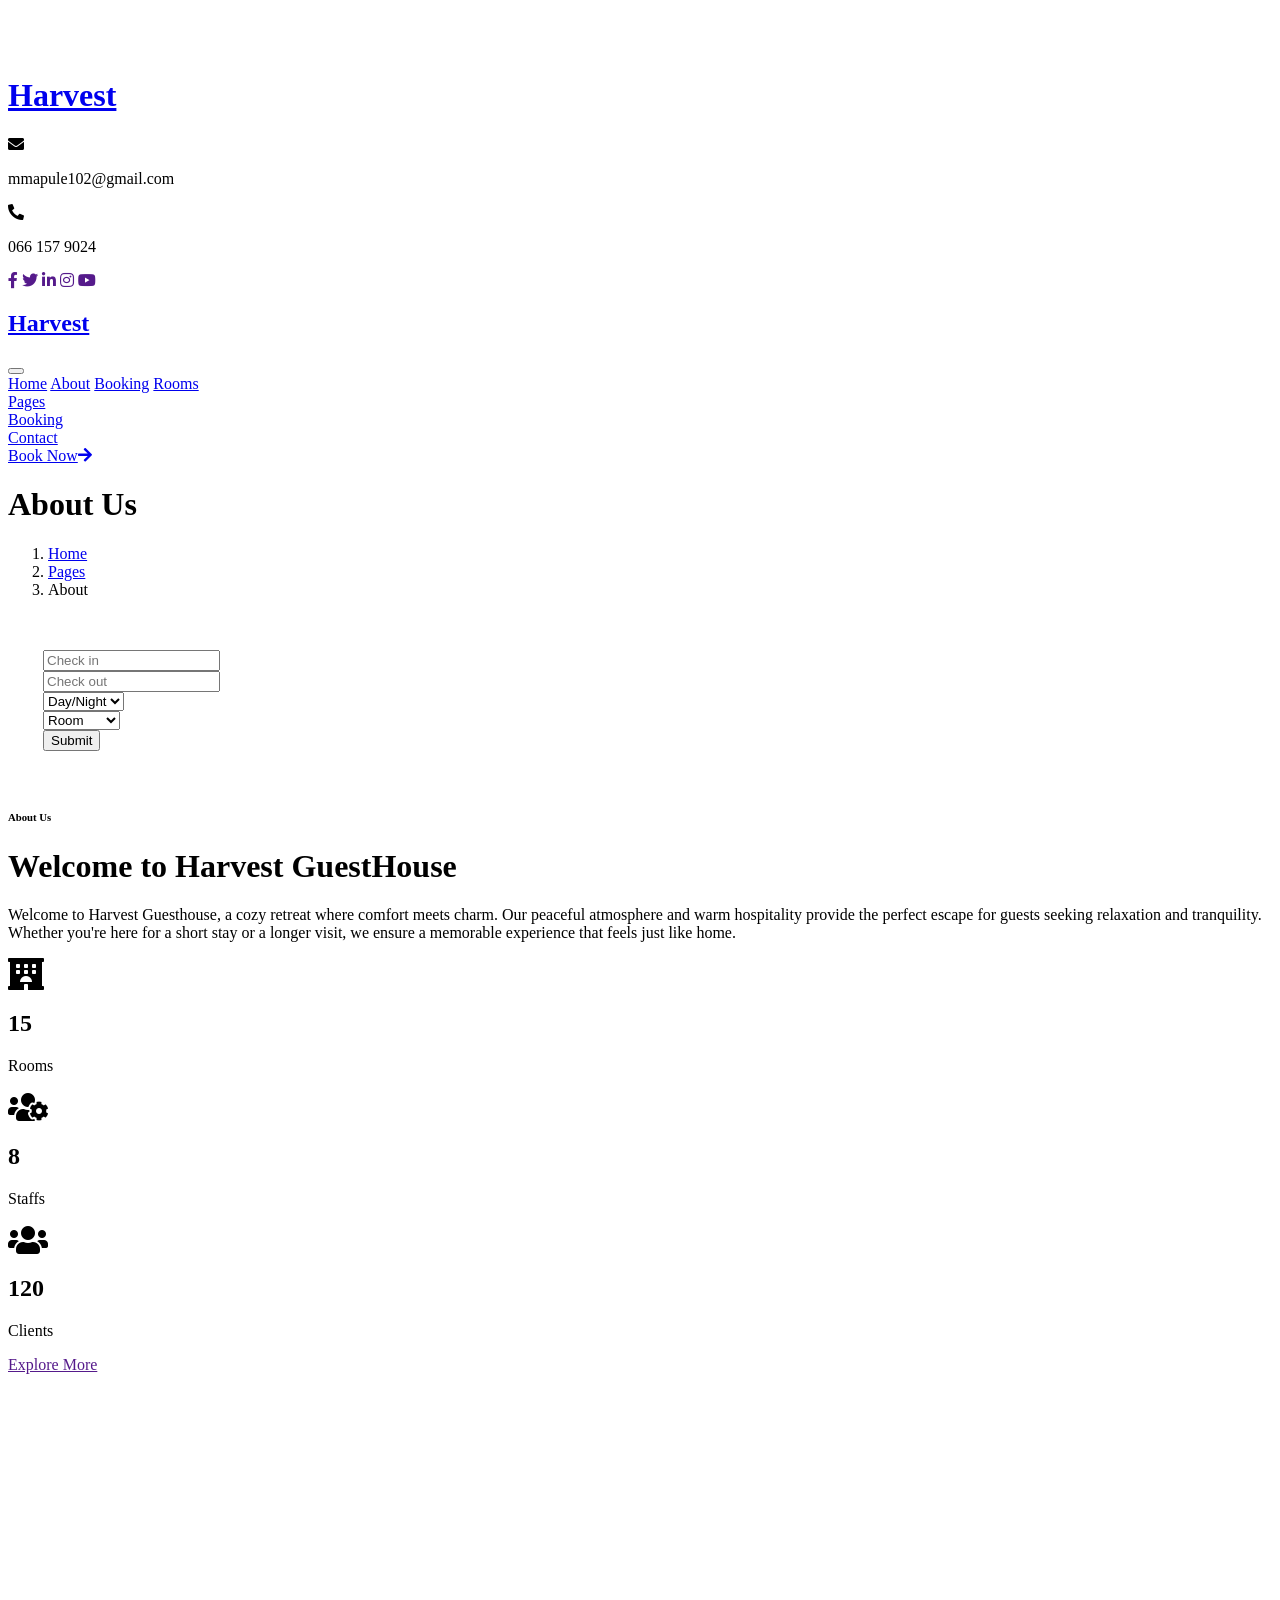
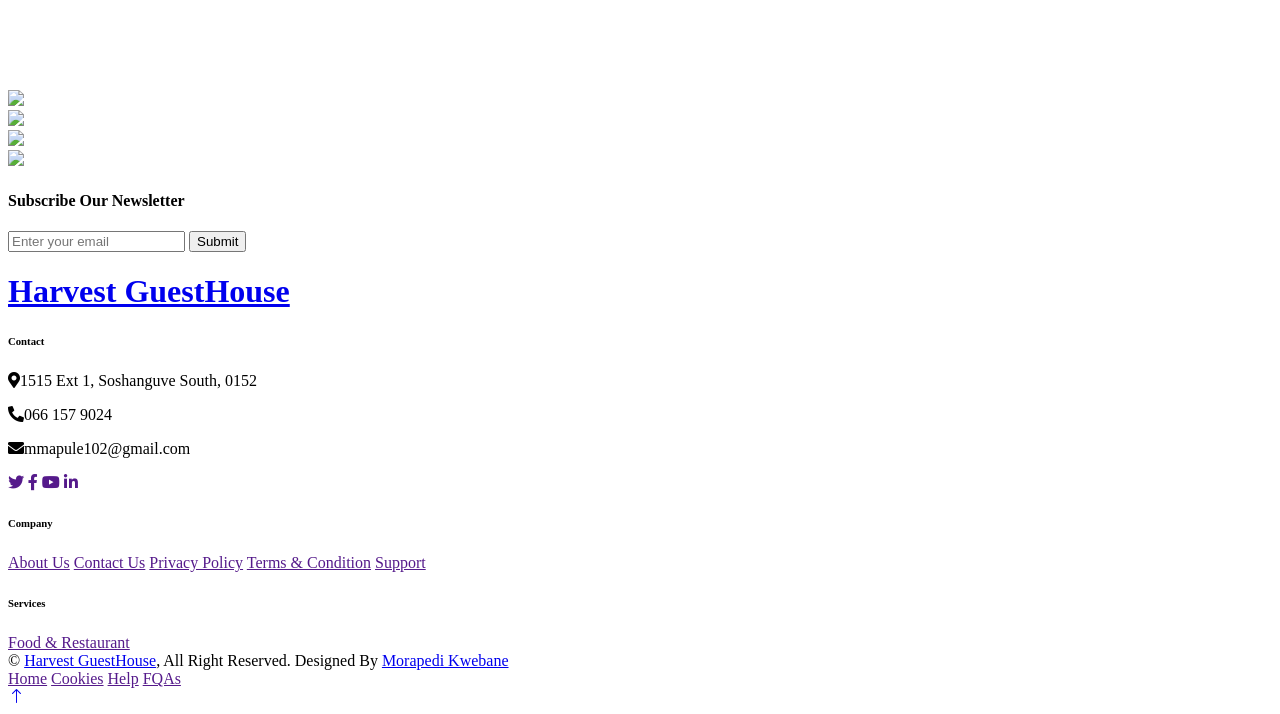
==== about.html @ d221323d "Add files via upload" ====
<!DOCTYPE html>
<html lang="en">

<head>
    <meta charset="utf-8">
    <title>Harvest GuestHouse</title>
    <meta content="width=device-width, initial-scale=1.0" name="viewport">
    <meta content="" name="keywords">
    <meta content="" name="description">

    <!-- Favicon -->
    <link href="img/favicon.ico" rel="icon">

    <!-- Google Web Fonts -->
    <link rel="preconnect" href="https://fonts.googleapis.com">
    <link rel="preconnect" href="https://fonts.gstatic.com" crossorigin>
    <link href="https://fonts.googleapis.com/css2?family=Heebo:wght@400;500;600;700&family=Montserrat:wght@400;500;600;700&display=swap" rel="stylesheet">  

    <!-- Icon Font Stylesheet -->
    <link href="https://cdnjs.cloudflare.com/ajax/libs/font-awesome/5.10.0/css/all.min.css" rel="stylesheet">
    <link href="https://cdn.jsdelivr.net/npm/bootstrap-icons@1.4.1/font/bootstrap-icons.css" rel="stylesheet">

    <!-- Libraries Stylesheet -->
    <link href="lib/animate/animate.min.css" rel="stylesheet">
    <link href="lib/owlcarousel/assets/owl.carousel.min.css" rel="stylesheet">
    <link href="lib/tempusdominus/css/tempusdominus-bootstrap-4.min.css" rel="stylesheet" />

    <!-- Customized Bootstrap Stylesheet -->
    <link href="css/bootstrap.min.css" rel="stylesheet">

    <!-- Template Stylesheet -->
    <link href="css/style.css" rel="stylesheet">
</head>

<body>
    <div class="container-xxl bg-white p-0">
        <!-- Spinner Start -->
        <div id="spinner" class="show bg-white position-fixed translate-middle w-100 vh-100 top-50 start-50 d-flex align-items-center justify-content-center">
            <div class="spinner-border text-primary" style="width: 3rem; height: 3rem;" role="status">
                <span class="sr-only">Loading...</span>
            </div>
        </div>
        <!-- Spinner End -->

        <!-- Header Start -->
       <div class="container-fluid bg-dark px-0">
            <div class="row gx-0">
                <div class="col-lg-3 bg-dark d-none d-lg-block">
                    <a href="index.html" class="navbar-brand w-100 h-100 m-0 p-0 d-flex align-items-center justify-content-center">
                        <h1 class="m-0 text-primary text-uppercase">Harvest</h1>
                    </a>
                </div>
                <div class="col-lg-9">
                    <div class="row gx-0 bg-white d-none d-lg-flex">
                        <div class="col-lg-7 px-5 text-start">
                            <div class="h-100 d-inline-flex align-items-center py-2 me-4">
                                <i class="fa fa-envelope text-primary me-2"></i>
                                <p class="mb-0">mmapule102@gmail.com</p>
                            </div>
                            <div class="h-100 d-inline-flex align-items-center py-2">
                                <i class="fa fa-phone-alt text-primary me-2"></i>
                                <p class="mb-0">066 157 9024</p>
                            </div>
                        </div>
                        <div class="col-lg-5 px-5 text-end">
                            <div class="d-inline-flex align-items-center py-2">
                                <a class="me-3" href=""><i class="fab fa-facebook-f"></i></a>
                                <a class="me-3" href=""><i class="fab fa-twitter"></i></a>
                                <a class="me-3" href=""><i class="fab fa-linkedin-in"></i></a>
                                <a class="me-3" href=""><i class="fab fa-instagram"></i></a>
                                <a class="" href=""><i class="fab fa-youtube"></i></a>
                            </div>
                        </div>
                    </div>
                    <nav class="navbar navbar-expand-lg bg-dark navbar-dark p-3 p-lg-0">
                        <a href="index.html" class="navbar-brand d-block d-lg-none">
                            <h1 class="m-0 text-primary text-uppercase">Harvest</h1>
                        </a>
                        <button type="button" class="navbar-toggler" data-bs-toggle="collapse" data-bs-target="#navbarCollapse">
                            <span class="navbar-toggler-icon"></span>
                        </button>
                        <div class="collapse navbar-collapse justify-content-between" id="navbarCollapse">
                            <div class="navbar-nav mr-auto py-0">
                                <a href="index.html" class="nav-item nav-link active">Home</a>
                                <a href="about.html" class="nav-item nav-link">About</a>
                                <a href="booking.html" class="nav-item nav-link">Booking</a>
                                <a href="room.html" class="nav-item nav-link">Rooms</a>
                                <div class="nav-item dropdown">
                                    <a href="#" class="nav-link dropdown-toggle" data-bs-toggle="dropdown">Pages</a>
                                    <div class="dropdown-menu rounded-0 m-0">
                                        <a href="booking.html" class="dropdown-item">Booking</a>
                                    </div>
                                </div>
                                <a href="contact.html" class="nav-item nav-link">Contact</a>
                            </div>
                            <a href="team.html" class="btn btn-primary rounded-0 py-4 px-md-5 d-none d-lg-block">Book Now<i class="fa fa-arrow-right ms-3"></i></a>
                        </div>
                    </nav>
                </div>
            </div>
        </div>
        <!-- Header End -->


        <!-- Page Header Start -->
        <div class="container-fluid page-header mb-5 p-0" style="background-image: url(img/1.jpeg);">
            <div class="container-fluid page-header-inner py-5">
                <div class="container text-center pb-5">
                    <h1 class="display-3 text-white mb-3 animated slideInDown">About Us</h1>
                    <nav aria-label="breadcrumb">
                        <ol class="breadcrumb justify-content-center text-uppercase">
                            <li class="breadcrumb-item"><a href="#">Home</a></li>
                            <li class="breadcrumb-item"><a href="#">Pages</a></li>
                            <li class="breadcrumb-item text-white active" aria-current="page">About</li>
                        </ol>
                    </nav>
                </div>
            </div>
        </div>
        <!-- Page Header End -->


        <!-- Booking Start -->
        <div class="container-fluid booking pb-5 wow fadeIn" data-wow-delay="0.1s">
            <div class="container">
                <div class="bg-white shadow" style="padding: 35px;">
                    <div class="row g-2">
                        <div class="col-md-10">
                            <div class="row g-2">
                                <div class="col-md-3">
                                    <div class="date" id="date1" data-target-input="nearest">
                                        <input type="text" class="form-control datetimepicker-input"
                                            placeholder="Check in" data-target="#date1" data-toggle="datetimepicker" />
                                    </div>
                                </div>
                                <div class="col-md-3">
                                    <div class="date" id="date2" data-target-input="nearest">
                                        <input type="text" class="form-control datetimepicker-input" placeholder="Check out" data-target="#date2" data-toggle="datetimepicker"/>
                                    </div>
                                </div>
                                <div class="col-md-3">
                                    <select class="form-select">
                                        <option selected>Day/Night</option>
                                        <option value="1">All day</option>
                                        <option value="2">All night</option>
                                    </select>
                                </div>
                                <div class="col-md-3">
                                    <select class="form-select">
                                        <option selected>Room</option>
                                        <option value="1">Standard</option>
                                        <option value="2">Premium</option>
                                    </select>
                                </div>
                            </div>
                        </div>
                        <div class="col-md-2">
                            <button class="btn btn-primary w-100">Submit</button>
                        </div>
                    </div>
                </div>
            </div>
        </div>
        <!-- Booking End -->


        <!-- About Start -->
        <div class="container-xxl py-5">
            <div class="container">
                <div class="row g-5 align-items-center">
                    <div class="col-lg-6">
                        <h6 class="section-title text-start text-primary text-uppercase">About Us</h6>
                        <h1 class="mb-4">Welcome to <span class="text-primary text-uppercase">Harvest GuestHouse</span></h1>
                        <p class="mb-4">Welcome to Harvest Guesthouse, a cozy retreat where comfort meets charm. Our peaceful atmosphere and warm hospitality provide the perfect escape for guests seeking relaxation and tranquility. Whether you're here for a short stay or a longer visit, we ensure a memorable experience that feels just like home.</p>
                        <div class="row g-3 pb-4">
                            <div class="col-sm-4 wow fadeIn" data-wow-delay="0.1s">
                                <div class="border rounded p-1">
                                    <div class="border rounded text-center p-4">
                                        <i class="fa fa-hotel fa-2x text-primary mb-2"></i>
                                        <h2 class="mb-1" data-toggle="counter-up">15</h2>
                                        <p class="mb-0">Rooms</p>
                                    </div>
                                </div>
                            </div>
                            <div class="col-sm-4 wow fadeIn" data-wow-delay="0.3s">
                                <div class="border rounded p-1">
                                    <div class="border rounded text-center p-4">
                                        <i class="fa fa-users-cog fa-2x text-primary mb-2"></i>
                                        <h2 class="mb-1" data-toggle="counter-up">8</h2>
                                        <p class="mb-0">Staffs</p>
                                    </div>
                                </div>
                            </div>
                            <div class="col-sm-4 wow fadeIn" data-wow-delay="0.5s">
                                <div class="border rounded p-1">
                                    <div class="border rounded text-center p-4">
                                        <i class="fa fa-users fa-2x text-primary mb-2"></i>
                                        <h2 class="mb-1" data-toggle="counter-up">120</h2>
                                        <p class="mb-0">Clients</p>
                                    </div>
                                </div>
                            </div>
                        </div>
                        <a class="btn btn-primary py-3 px-5 mt-2" href="">Explore More</a>
                    </div>
                    <div class="col-lg-6">
                        <div class="row g-3">
                            <div class="col-6 text-end">
                                <img class="img-fluid rounded w-75 wow zoomIn" data-wow-delay="0.1s" src="img/1.jpeg" style="margin-top: 25%;">
                            </div>
                            <div class="col-6 text-start">
                                <img class="img-fluid rounded w-100 wow zoomIn" data-wow-delay="0.3s" src="img/3.jpeg">
                            </div>
                            <div class="col-6 text-end">
                                <img class="img-fluid rounded w-50 wow zoomIn" data-wow-delay="0.5s" src="img/4.jpeg">
                            </div>
                            <div class="col-6 text-start">
                                <img class="img-fluid rounded w-75 wow zoomIn" data-wow-delay="0.7s" src="img/5.jpeg">
                            </div>
                        </div>
                    </div>
                </div>
            </div>
        </div>
        <!-- About End -->


        <!-- Team Start -->
        
        <!-- Team End -->


        <!-- Newsletter Start -->
        <div class="container newsletter mt-5 wow fadeIn" data-wow-delay="0.1s">
            <div class="row justify-content-center">
                <div class="col-lg-10 border rounded p-1">
                    <div class="border rounded text-center p-1">
                        <div class="bg-white rounded text-center p-5">
                            <h4 class="mb-4">Subscribe Our <span class="text-primary text-uppercase">Newsletter</span></h4>
                            <div class="position-relative mx-auto" style="max-width: 400px;">
                                <input class="form-control w-100 py-3 ps-4 pe-5" type="text" placeholder="Enter your email">
                                <button type="button" class="btn btn-primary py-2 px-3 position-absolute top-0 end-0 mt-2 me-2">Submit</button>
                            </div>
                        </div>
                    </div>
                </div>
            </div>
        </div>
        <!-- Newsletter Start -->
        

        <!-- Footer Start -->
        <div class="container-fluid bg-dark text-light footer wow fadeIn" data-wow-delay="0.1s">
            <div class="container pb-5">
                <div class="row g-5">
                    <div class="col-md-6 col-lg-4">
                        <div class="bg-primary rounded p-4">
                            <a href="index.html"><h1 class="text-white text-uppercase mb-3">Harvest GuestHouse</h1></a>
                            <p class="text-white mb-0">
								
							</p>
                        </div>
                    </div>
                    <div class="col-md-6 col-lg-3">
                        <h6 class="section-title text-start text-primary text-uppercase mb-4">Contact</h6>
                        <p class="mb-2"><i class="fa fa-map-marker-alt me-3"></i>1515 Ext 1, Soshanguve South, 0152</p>
                        <p class="mb-2"><i class="fa fa-phone-alt me-3"></i>066 157 9024</p>
                        <p class="mb-2"><i class="fa fa-envelope me-3"></i>mmapule102@gmail.com</p>
                        <div class="d-flex pt-2">
                            <a class="btn btn-outline-light btn-social" href=""><i class="fab fa-twitter"></i></a>
                            <a class="btn btn-outline-light btn-social" href=""><i class="fab fa-facebook-f"></i></a>
                            <a class="btn btn-outline-light btn-social" href=""><i class="fab fa-youtube"></i></a>
                            <a class="btn btn-outline-light btn-social" href=""><i class="fab fa-linkedin-in"></i></a>
                        </div>
                    </div>
                    <div class="col-lg-5 col-md-12">
                        <div class="row gy-5 g-4">
                            <div class="col-md-6">
                                <h6 class="section-title text-start text-primary text-uppercase mb-4">Company</h6>
                                <a class="btn btn-link" href="">About Us</a>
                                <a class="btn btn-link" href="">Contact Us</a>
                                <a class="btn btn-link" href="">Privacy Policy</a>
                                <a class="btn btn-link" href="">Terms & Condition</a>
                                <a class="btn btn-link" href="">Support</a>
                            </div>
                            <div class="col-md-6">
                                <h6 class="section-title text-start text-primary text-uppercase mb-4">Services</h6>
                                <a class="btn btn-link" href="">Food & Restaurant</a>
                              
                            </div>
                        </div>
                    </div>
                </div>
            </div>
            <div class="container">
                <div class="copyright">
                    <div class="row">
                        <div class="col-md-6 text-center text-md-start mb-3 mb-md-0">
                            &copy; <a class="border-bottom" href="#">Harvest GuestHouse</a>, All Right Reserved. 
							
							
							Designed By <a class="border-bottom" href="https://htmlcodex.com">Morapedi Kwebane</a>
                        </div>
                        <div class="col-md-6 text-center text-md-end">
                            <div class="footer-menu">
                                <a href="">Home</a>
                                <a href="">Cookies</a>
                                <a href="">Help</a>
                                <a href="">FQAs</a>
                            </div>
                        </div>
                    </div>
                </div>
            </div>
        </div>
        <!-- Footer End -->


        <!-- Back to Top -->
        <a href="#" class="btn btn-lg btn-primary btn-lg-square back-to-top"><i class="bi bi-arrow-up"></i></a>
    </div>

    <!-- JavaScript Libraries -->
    <script src="https://code.jquery.com/jquery-3.4.1.min.js"></script>
    <script src="https://cdn.jsdelivr.net/npm/bootstrap@5.0.0/dist/js/bootstrap.bundle.min.js"></script>
    <script src="lib/wow/wow.min.js"></script>
    <script src="lib/easing/easing.min.js"></script>
    <script src="lib/waypoints/waypoints.min.js"></script>
    <script src="lib/counterup/counterup.min.js"></script>
    <script src="lib/owlcarousel/owl.carousel.min.js"></script>
    <script src="lib/tempusdominus/js/moment.min.js"></script>
    <script src="lib/tempusdominus/js/moment-timezone.min.js"></script>
    <script src="lib/tempusdominus/js/tempusdominus-bootstrap-4.min.js"></script>

    <!-- Template Javascript -->
    <script src="js/main.js"></script>
</body>

</html>
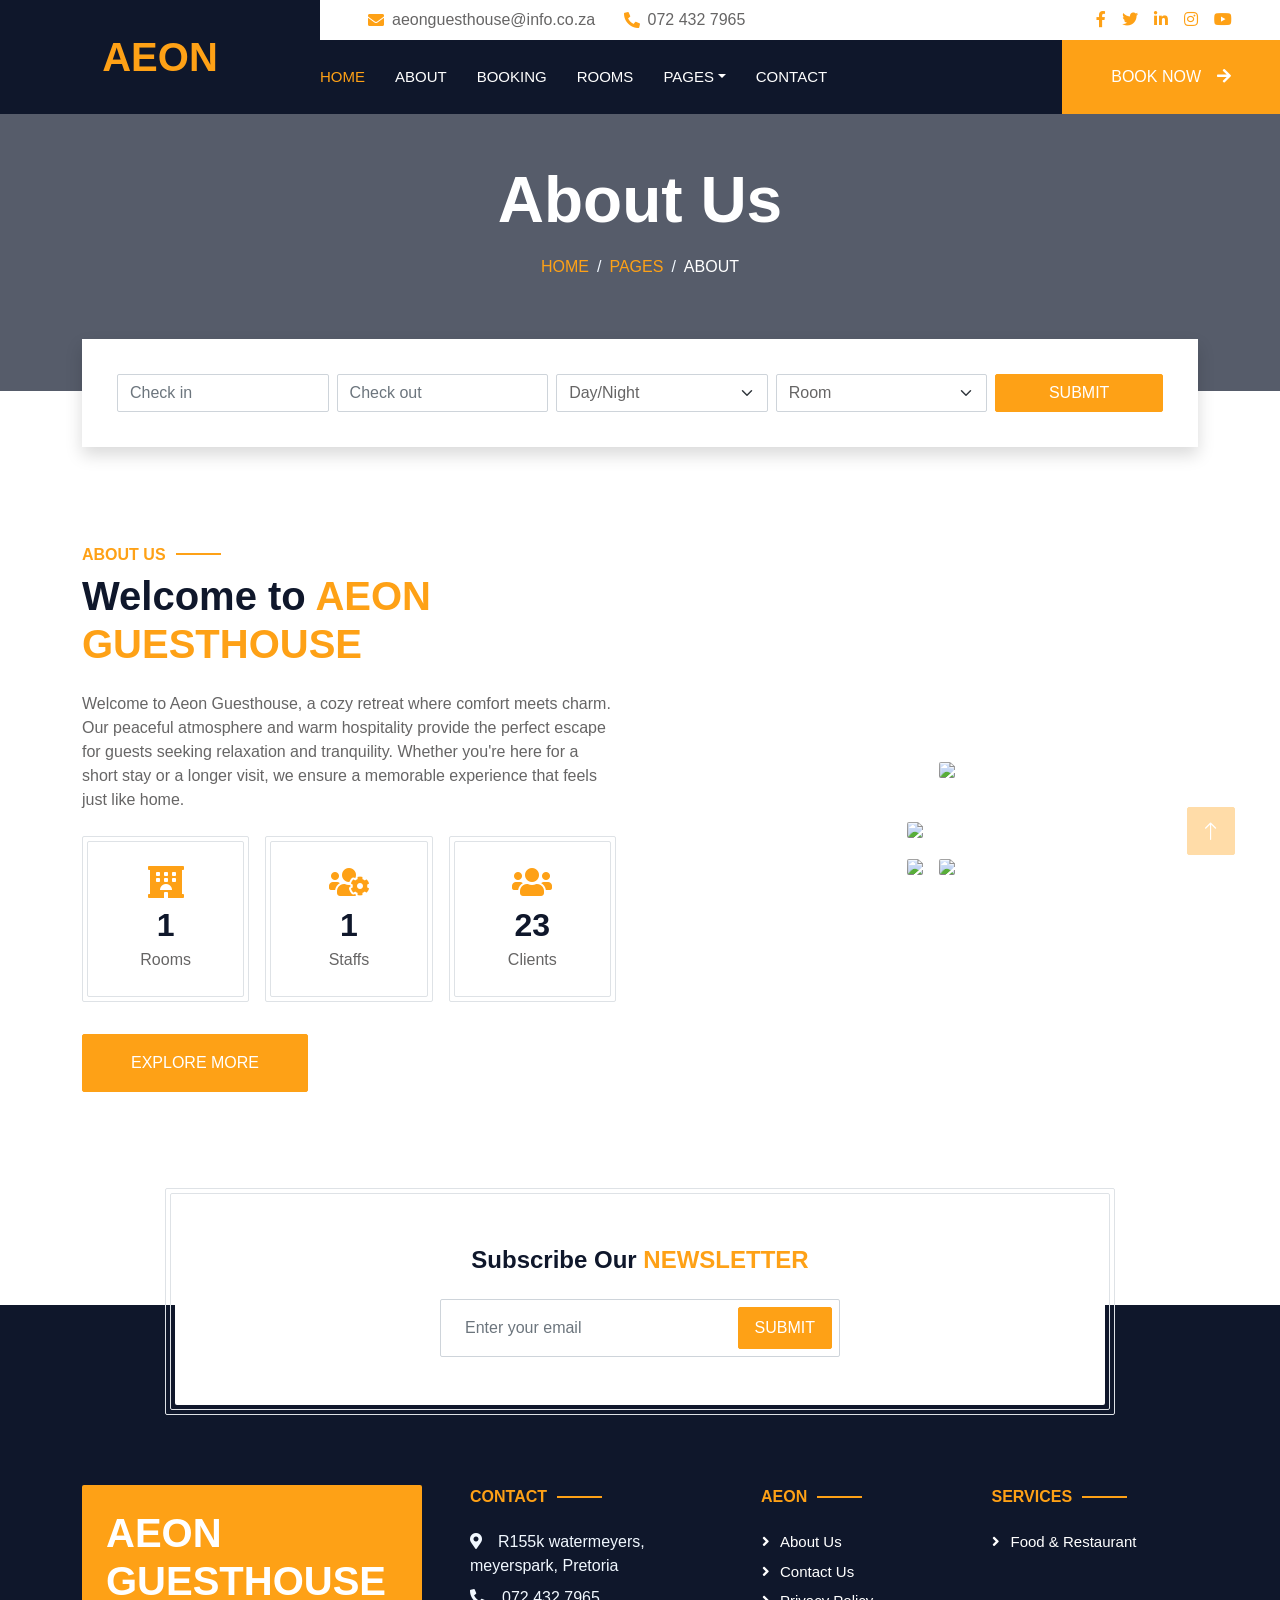
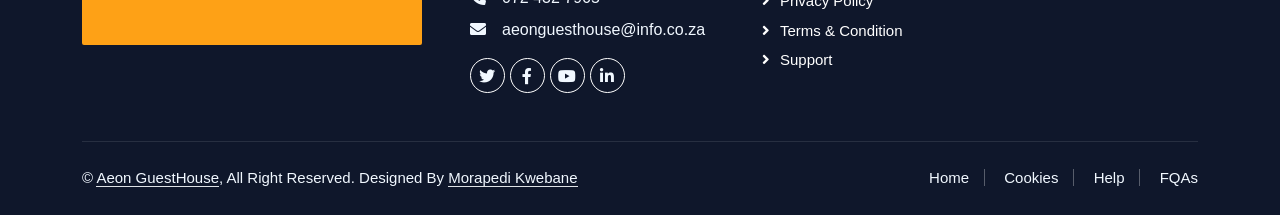
==== commit 0fa67ef8: "Update about.html" ====
--- a/about.html
+++ b/about.html
@@ -3,7 +3,7 @@
 
 <head>
     <meta charset="utf-8">
-    <title>Harvest GuestHouse</title>
+    <title>Aeon GuestHouse</title>
     <meta content="width=device-width, initial-scale=1.0" name="viewport">
     <meta content="" name="keywords">
     <meta content="" name="description">
@@ -47,7 +47,7 @@
             <div class="row gx-0">
                 <div class="col-lg-3 bg-dark d-none d-lg-block">
                     <a href="index.html" class="navbar-brand w-100 h-100 m-0 p-0 d-flex align-items-center justify-content-center">
-                        <h1 class="m-0 text-primary text-uppercase">Harvest</h1>
+                        <h1 class="m-0 text-primary text-uppercase">Aeon</h1>
                     </a>
                 </div>
                 <div class="col-lg-9">
@@ -55,11 +55,11 @@
                         <div class="col-lg-7 px-5 text-start">
                             <div class="h-100 d-inline-flex align-items-center py-2 me-4">
                                 <i class="fa fa-envelope text-primary me-2"></i>
-                                <p class="mb-0">mmapule102@gmail.com</p>
+                                <p class="mb-0">aeonguesthouse@info.co.za</p>
                             </div>
                             <div class="h-100 d-inline-flex align-items-center py-2">
                                 <i class="fa fa-phone-alt text-primary me-2"></i>
-                                <p class="mb-0">066 157 9024</p>
+                                <p class="mb-0">072 432 7965</p>
                             </div>
                         </div>
                         <div class="col-lg-5 px-5 text-end">
@@ -74,7 +74,7 @@
                     </div>
                     <nav class="navbar navbar-expand-lg bg-dark navbar-dark p-3 p-lg-0">
                         <a href="index.html" class="navbar-brand d-block d-lg-none">
-                            <h1 class="m-0 text-primary text-uppercase">Harvest</h1>
+                            <h1 class="m-0 text-primary text-uppercase">Aeon</h1>
                         </a>
                         <button type="button" class="navbar-toggler" data-bs-toggle="collapse" data-bs-target="#navbarCollapse">
                             <span class="navbar-toggler-icon"></span>
@@ -170,14 +170,14 @@
                 <div class="row g-5 align-items-center">
                     <div class="col-lg-6">
                         <h6 class="section-title text-start text-primary text-uppercase">About Us</h6>
-                        <h1 class="mb-4">Welcome to <span class="text-primary text-uppercase">Harvest GuestHouse</span></h1>
-                        <p class="mb-4">Welcome to Harvest Guesthouse, a cozy retreat where comfort meets charm. Our peaceful atmosphere and warm hospitality provide the perfect escape for guests seeking relaxation and tranquility. Whether you're here for a short stay or a longer visit, we ensure a memorable experience that feels just like home.</p>
+                        <h1 class="mb-4">Welcome to <span class="text-primary text-uppercase">Aeon GuestHouse</span></h1>
+                        <p class="mb-4">Welcome to Aeon Guesthouse, a cozy retreat where comfort meets charm. Our peaceful atmosphere and warm hospitality provide the perfect escape for guests seeking relaxation and tranquility. Whether you're here for a short stay or a longer visit, we ensure a memorable experience that feels just like home.</p>
                         <div class="row g-3 pb-4">
                             <div class="col-sm-4 wow fadeIn" data-wow-delay="0.1s">
                                 <div class="border rounded p-1">
                                     <div class="border rounded text-center p-4">
                                         <i class="fa fa-hotel fa-2x text-primary mb-2"></i>
-                                        <h2 class="mb-1" data-toggle="counter-up">15</h2>
+                                        <h2 class="mb-1" data-toggle="counter-up">3</h2>
                                         <p class="mb-0">Rooms</p>
                                     </div>
                                 </div>
@@ -186,7 +186,7 @@
                                 <div class="border rounded p-1">
                                     <div class="border rounded text-center p-4">
                                         <i class="fa fa-users-cog fa-2x text-primary mb-2"></i>
-                                        <h2 class="mb-1" data-toggle="counter-up">8</h2>
+                                        <h2 class="mb-1" data-toggle="counter-up">4</h2>
                                         <p class="mb-0">Staffs</p>
                                     </div>
                                 </div>
@@ -255,7 +255,7 @@
                 <div class="row g-5">
                     <div class="col-md-6 col-lg-4">
                         <div class="bg-primary rounded p-4">
-                            <a href="index.html"><h1 class="text-white text-uppercase mb-3">Harvest GuestHouse</h1></a>
+                            <a href="index.html"><h1 class="text-white text-uppercase mb-3">aeon GuestHouse</h1></a>
                             <p class="text-white mb-0">
 								
 							</p>
@@ -263,9 +263,9 @@
                     </div>
                     <div class="col-md-6 col-lg-3">
                         <h6 class="section-title text-start text-primary text-uppercase mb-4">Contact</h6>
-                        <p class="mb-2"><i class="fa fa-map-marker-alt me-3"></i>1515 Ext 1, Soshanguve South, 0152</p>
-                        <p class="mb-2"><i class="fa fa-phone-alt me-3"></i>066 157 9024</p>
-                        <p class="mb-2"><i class="fa fa-envelope me-3"></i>mmapule102@gmail.com</p>
+                        <p class="mb-2"><i class="fa fa-map-marker-alt me-3"></i>R155k watermeyers, meyerspark, Pretoria </p>
+                        <p class="mb-2"><i class="fa fa-phone-alt me-3"></i>072 432 7965</p>
+                        <p class="mb-2"><i class="fa fa-envelope me-3"></i>aeonguesthouse@info.co.za</p>
                         <div class="d-flex pt-2">
                             <a class="btn btn-outline-light btn-social" href=""><i class="fab fa-twitter"></i></a>
                             <a class="btn btn-outline-light btn-social" href=""><i class="fab fa-facebook-f"></i></a>
@@ -276,7 +276,7 @@
                     <div class="col-lg-5 col-md-12">
                         <div class="row gy-5 g-4">
                             <div class="col-md-6">
-                                <h6 class="section-title text-start text-primary text-uppercase mb-4">Company</h6>
+                                <h6 class="section-title text-start text-primary text-uppercase mb-4">Aeon</h6>
                                 <a class="btn btn-link" href="">About Us</a>
                                 <a class="btn btn-link" href="">Contact Us</a>
                                 <a class="btn btn-link" href="">Privacy Policy</a>
@@ -296,7 +296,7 @@
                 <div class="copyright">
                     <div class="row">
                         <div class="col-md-6 text-center text-md-start mb-3 mb-md-0">
-                            &copy; <a class="border-bottom" href="#">Harvest GuestHouse</a>, All Right Reserved. 
+                            &copy; <a class="border-bottom" href="#">Aeon GuestHouse</a>, All Right Reserved. 
 							
 							
 							Designed By <a class="border-bottom" href="https://htmlcodex.com">Morapedi Kwebane</a>
--- a/css/style.css
+++ b/css/style.css
@@ -0,0 +1,491 @@
+/********** Template CSS **********/
+:root {
+    --primary: #FEA116;
+    --light: #F1F8FF;
+    --dark: #0F172B;
+}
+
+.fw-medium {
+    font-weight: 500 !important;
+}
+
+.fw-semi-bold {
+    font-weight: 600 !important;
+}
+
+.back-to-top {
+    position: fixed;
+    display: none;
+    right: 45px;
+    bottom: 45px;
+    z-index: 99;
+}
+
+
+/*** Spinner ***/
+#spinner {
+    opacity: 0;
+    visibility: hidden;
+    transition: opacity .5s ease-out, visibility 0s linear .5s;
+    z-index: 99999;
+}
+
+#spinner.show {
+    transition: opacity .5s ease-out, visibility 0s linear 0s;
+    visibility: visible;
+    opacity: 1;
+}
+
+
+/*** Button ***/
+.btn {
+    font-weight: 500;
+    text-transform: uppercase;
+    transition: .5s;
+}
+
+.btn.btn-primary,
+.btn.btn-secondary {
+    color: #FFFFFF;
+}
+
+.btn-square {
+    width: 38px;
+    height: 38px;
+}
+
+.btn-sm-square {
+    width: 32px;
+    height: 32px;
+}
+
+.btn-lg-square {
+    width: 48px;
+    height: 48px;
+}
+
+.btn-square,
+.btn-sm-square,
+.btn-lg-square {
+    padding: 0;
+    display: flex;
+    align-items: center;
+    justify-content: center;
+    font-weight: normal;
+    border-radius: 2px;
+}
+
+
+/*** Navbar ***/
+.navbar-dark .navbar-nav .nav-link {
+    margin-right: 30px;
+    padding: 25px 0;
+    color: #FFFFFF;
+    font-size: 15px;
+    text-transform: uppercase;
+    outline: none;
+}
+
+.navbar-dark .navbar-nav .nav-link:hover,
+.navbar-dark .navbar-nav .nav-link.active {
+    color: var(--primary);
+}
+
+@media (max-width: 991.98px) {
+    .navbar-dark .navbar-nav .nav-link  {
+        margin-right: 0;
+        padding: 10px 0;
+    }
+}
+
+
+/*** Header ***/
+.carousel-caption {
+    top: 0;
+    left: 0;
+    right: 0;
+    bottom: 0;
+    background: rgba(15, 23, 43, .7);
+    z-index: 1;
+}
+
+.carousel-control-prev,
+.carousel-control-next {
+    width: 10%;
+}
+
+.carousel-control-prev-icon,
+.carousel-control-next-icon {
+    width: 3rem;
+    height: 3rem;
+}
+
+@media (max-width: 768px) {
+    #header-carousel .carousel-item {
+        position: relative;
+        min-height: 450px;
+    }
+    
+    #header-carousel .carousel-item img {
+        position: absolute;
+        width: 100%;
+        height: 100%;
+        object-fit: cover;
+    }
+}
+
+.page-header {
+    background-position: center center;
+    background-repeat: no-repeat;
+    background-size: cover;
+}
+
+.page-header-inner {
+    background: rgba(15, 23, 43, .7);
+}
+
+.breadcrumb-item + .breadcrumb-item::before {
+    color: var(--light);
+}
+
+.booking {
+    position: relative;
+    margin-top: -100px !important;
+    z-index: 1;
+}
+
+
+/*** Section Title ***/
+.section-title {
+    position: relative;
+    display: inline-block;
+}
+
+.section-title::before {
+    position: absolute;
+    content: "";
+    width: 45px;
+    height: 2px;
+    top: 50%;
+    left: -55px;
+    margin-top: -1px;
+    background: var(--primary);
+}
+
+.section-title::after {
+    position: absolute;
+    content: "";
+    width: 45px;
+    height: 2px;
+    top: 50%;
+    right: -55px;
+    margin-top: -1px;
+    background: var(--primary);
+}
+
+.section-title.text-start::before,
+.section-title.text-end::after {
+    display: none;
+}
+
+
+/*** Service ***/
+.service-item {
+    height: 320px;
+    padding: 30px;
+    display: flex;
+    flex-direction: column;
+    justify-content: center;
+    text-align: center;
+    background: #FFFFFF;
+    box-shadow: 0 0 45px rgba(0, 0, 0, .08);
+    transition: .5s;
+}
+
+.service-item:hover {
+    background: var(--primary);
+}
+
+.service-item .service-icon {
+    margin: 0 auto 30px auto;
+    width: 65px;
+    height: 65px;
+    transition: .5s;
+}
+
+.service-item i,
+.service-item h5,
+.service-item p {
+    transition: .5s;
+}
+
+.service-item:hover i,
+.service-item:hover h5,
+.service-item:hover p {
+    color: #FFFFFF !important;
+}
+
+
+/*** Youtube Video ***/
+.video {
+    position: relative;
+    height: 100%;
+    min-height: 500px;
+    background: linear-gradient(rgba(15, 23, 43, .1), rgba(15, 23, 43, .1)), url(../img/video.jpg);
+    background-position: center center;
+    background-repeat: no-repeat;
+    background-size: cover;
+}
+
+.video .btn-play {
+    position: absolute;
+    z-index: 3;
+    top: 50%;
+    left: 50%;
+    transform: translateX(-50%) translateY(-50%);
+    box-sizing: content-box;
+    display: block;
+    width: 32px;
+    height: 44px;
+    border-radius: 50%;
+    border: none;
+    outline: none;
+    padding: 18px 20px 18px 28px;
+}
+
+.video .btn-play:before {
+    content: "";
+    position: absolute;
+    z-index: 0;
+    left: 50%;
+    top: 50%;
+    transform: translateX(-50%) translateY(-50%);
+    display: block;
+    width: 100px;
+    height: 100px;
+    background: var(--primary);
+    border-radius: 50%;
+    animation: pulse-border 1500ms ease-out infinite;
+}
+
+.video .btn-play:after {
+    content: "";
+    position: absolute;
+    z-index: 1;
+    left: 50%;
+    top: 50%;
+    transform: translateX(-50%) translateY(-50%);
+    display: block;
+    width: 100px;
+    height: 100px;
+    background: var(--primary);
+    border-radius: 50%;
+    transition: all 200ms;
+}
+
+.video .btn-play img {
+    position: relative;
+    z-index: 3;
+    max-width: 100%;
+    width: auto;
+    height: auto;
+}
+
+.video .btn-play span {
+    display: block;
+    position: relative;
+    z-index: 3;
+    width: 0;
+    height: 0;
+    border-left: 32px solid var(--dark);
+    border-top: 22px solid transparent;
+    border-bottom: 22px solid transparent;
+}
+
+@keyframes pulse-border {
+    0% {
+        transform: translateX(-50%) translateY(-50%) translateZ(0) scale(1);
+        opacity: 1;
+    }
+
+    100% {
+        transform: translateX(-50%) translateY(-50%) translateZ(0) scale(1.5);
+        opacity: 0;
+    }
+}
+
+#videoModal {
+    z-index: 99999;
+}
+
+#videoModal .modal-dialog {
+    position: relative;
+    max-width: 800px;
+    margin: 60px auto 0 auto;
+}
+
+#videoModal .modal-body {
+    position: relative;
+    padding: 0px;
+}
+
+#videoModal .close {
+    position: absolute;
+    width: 30px;
+    height: 30px;
+    right: 0px;
+    top: -30px;
+    z-index: 999;
+    font-size: 30px;
+    font-weight: normal;
+    color: #FFFFFF;
+    background: #000000;
+    opacity: 1;
+}
+
+
+/*** Testimonial ***/
+.testimonial {
+    background: linear-gradient(rgba(15, 23, 43, .7), rgba(15, 23, 43, .7)), url(../img/carousel-2.jpg);
+    background-position: center center;
+    background-repeat: no-repeat;
+    background-size: cover;
+}
+
+.testimonial-carousel {
+    padding-left: 65px;
+    padding-right: 65px;
+}
+
+.testimonial-carousel .testimonial-item {
+    padding: 30px;
+}
+
+.testimonial-carousel .owl-nav {
+    position: absolute;
+    width: 100%;
+    height: 40px;
+    top: calc(50% - 20px);
+    left: 0;
+    display: flex;
+    justify-content: space-between;
+    z-index: 1;
+}
+
+.testimonial-carousel .owl-nav .owl-prev,
+.testimonial-carousel .owl-nav .owl-next {
+    position: relative;
+    width: 40px;
+    height: 40px;
+    display: flex;
+    align-items: center;
+    justify-content: center;
+    color: #FFFFFF;
+    background: var(--primary);
+    border-radius: 2px;
+    font-size: 18px;
+    transition: .5s;
+}
+
+.testimonial-carousel .owl-nav .owl-prev:hover,
+.testimonial-carousel .owl-nav .owl-next:hover {
+    color: var(--primary);
+    background: #FFFFFF;
+}
+
+
+/*** Team ***/
+.team-item,
+.team-item .bg-primary,
+.team-item .bg-primary i {
+    transition: .5s;
+}
+
+.team-item:hover {
+    border-color: var(--secondary) !important;
+}
+
+.team-item:hover .bg-primary {
+    background: var(--secondary) !important;
+}
+
+.team-item:hover .bg-primary i {
+    color: var(--secondary) !important;
+}
+
+
+/*** Footer ***/
+.newsletter {
+    position: relative;
+    z-index: 1;
+}
+
+.footer {
+    position: relative;
+    margin-top: -110px;
+    padding-top: 180px;
+}
+
+.footer .btn.btn-social {
+    margin-right: 5px;
+    width: 35px;
+    height: 35px;
+    display: flex;
+    align-items: center;
+    justify-content: center;
+    color: var(--light);
+    border: 1px solid #FFFFFF;
+    border-radius: 35px;
+    transition: .3s;
+}
+
+.footer .btn.btn-social:hover {
+    color: var(--primary);
+}
+
+.footer .btn.btn-link {
+    display: block;
+    margin-bottom: 5px;
+    padding: 0;
+    text-align: left;
+    color: #FFFFFF;
+    font-size: 15px;
+    font-weight: normal;
+    text-transform: capitalize;
+    transition: .3s;
+}
+
+.footer .btn.btn-link::before {
+    position: relative;
+    content: "\f105";
+    font-family: "Font Awesome 5 Free";
+    font-weight: 900;
+    margin-right: 10px;
+}
+
+.footer .btn.btn-link:hover {
+    letter-spacing: 1px;
+    box-shadow: none;
+}
+
+.footer .copyright {
+    padding: 25px 0;
+    font-size: 15px;
+    border-top: 1px solid rgba(256, 256, 256, .1);
+}
+
+.footer .copyright a {
+    color: var(--light);
+}
+
+.footer .footer-menu a {
+    margin-right: 15px;
+    padding-right: 15px;
+    border-right: 1px solid rgba(255, 255, 255, .3);
+}
+
+.footer .footer-menu a:last-child {
+    margin-right: 0;
+    padding-right: 0;
+    border-right: none;
+}
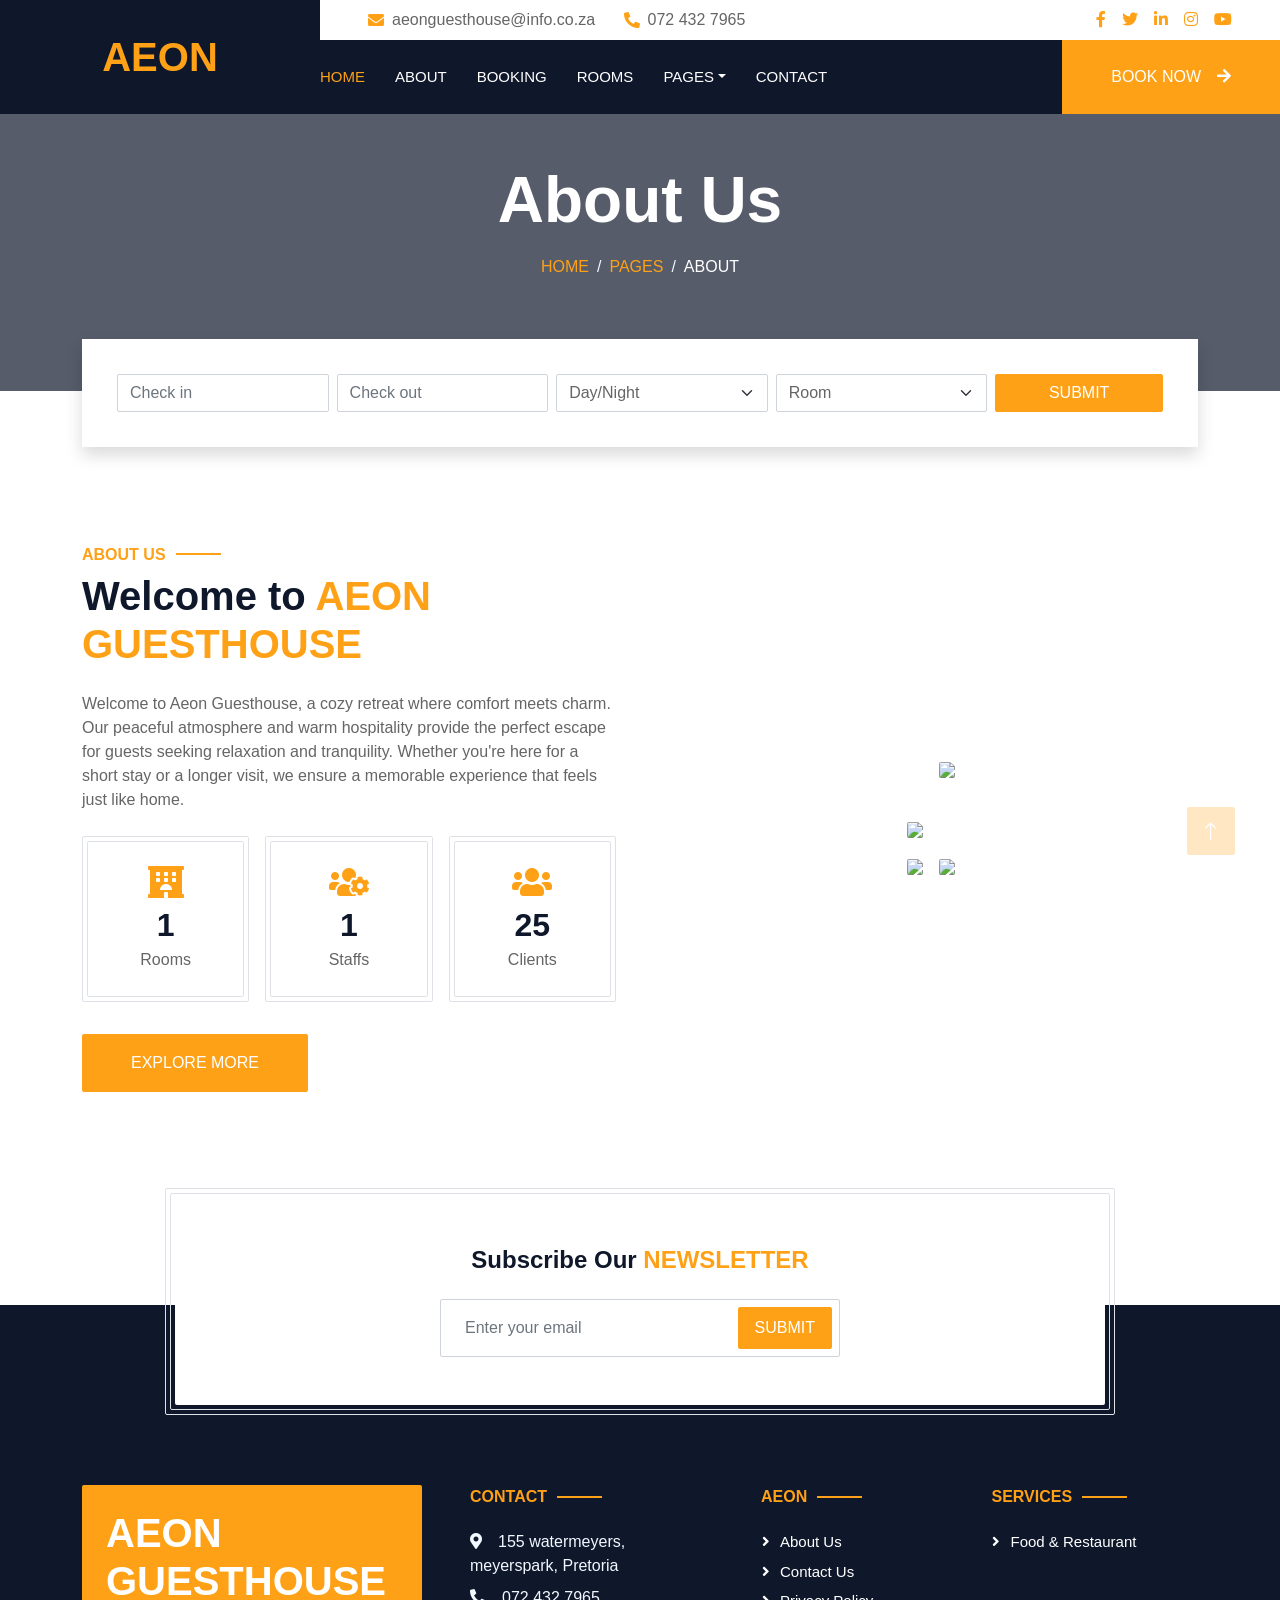
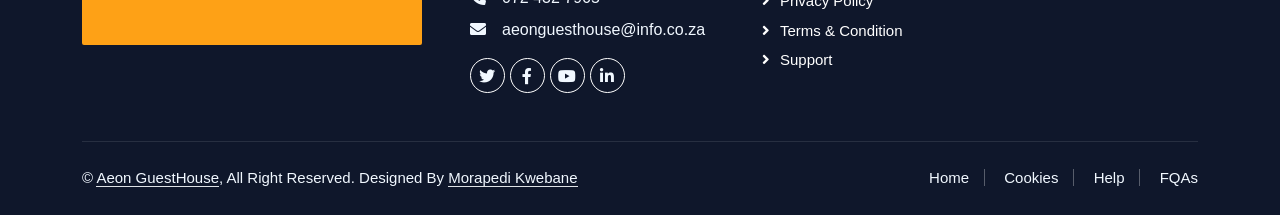
==== commit 6d7f4da3: "Update about.html" ====
--- a/about.html
+++ b/about.html
@@ -263,7 +263,7 @@
                     </div>
                     <div class="col-md-6 col-lg-3">
                         <h6 class="section-title text-start text-primary text-uppercase mb-4">Contact</h6>
-                        <p class="mb-2"><i class="fa fa-map-marker-alt me-3"></i>R155k watermeyers, meyerspark, Pretoria </p>
+                        <p class="mb-2"><i class="fa fa-map-marker-alt me-3"></i>155 watermeyers, meyerspark, Pretoria </p>
                         <p class="mb-2"><i class="fa fa-phone-alt me-3"></i>072 432 7965</p>
                         <p class="mb-2"><i class="fa fa-envelope me-3"></i>aeonguesthouse@info.co.za</p>
                         <div class="d-flex pt-2">
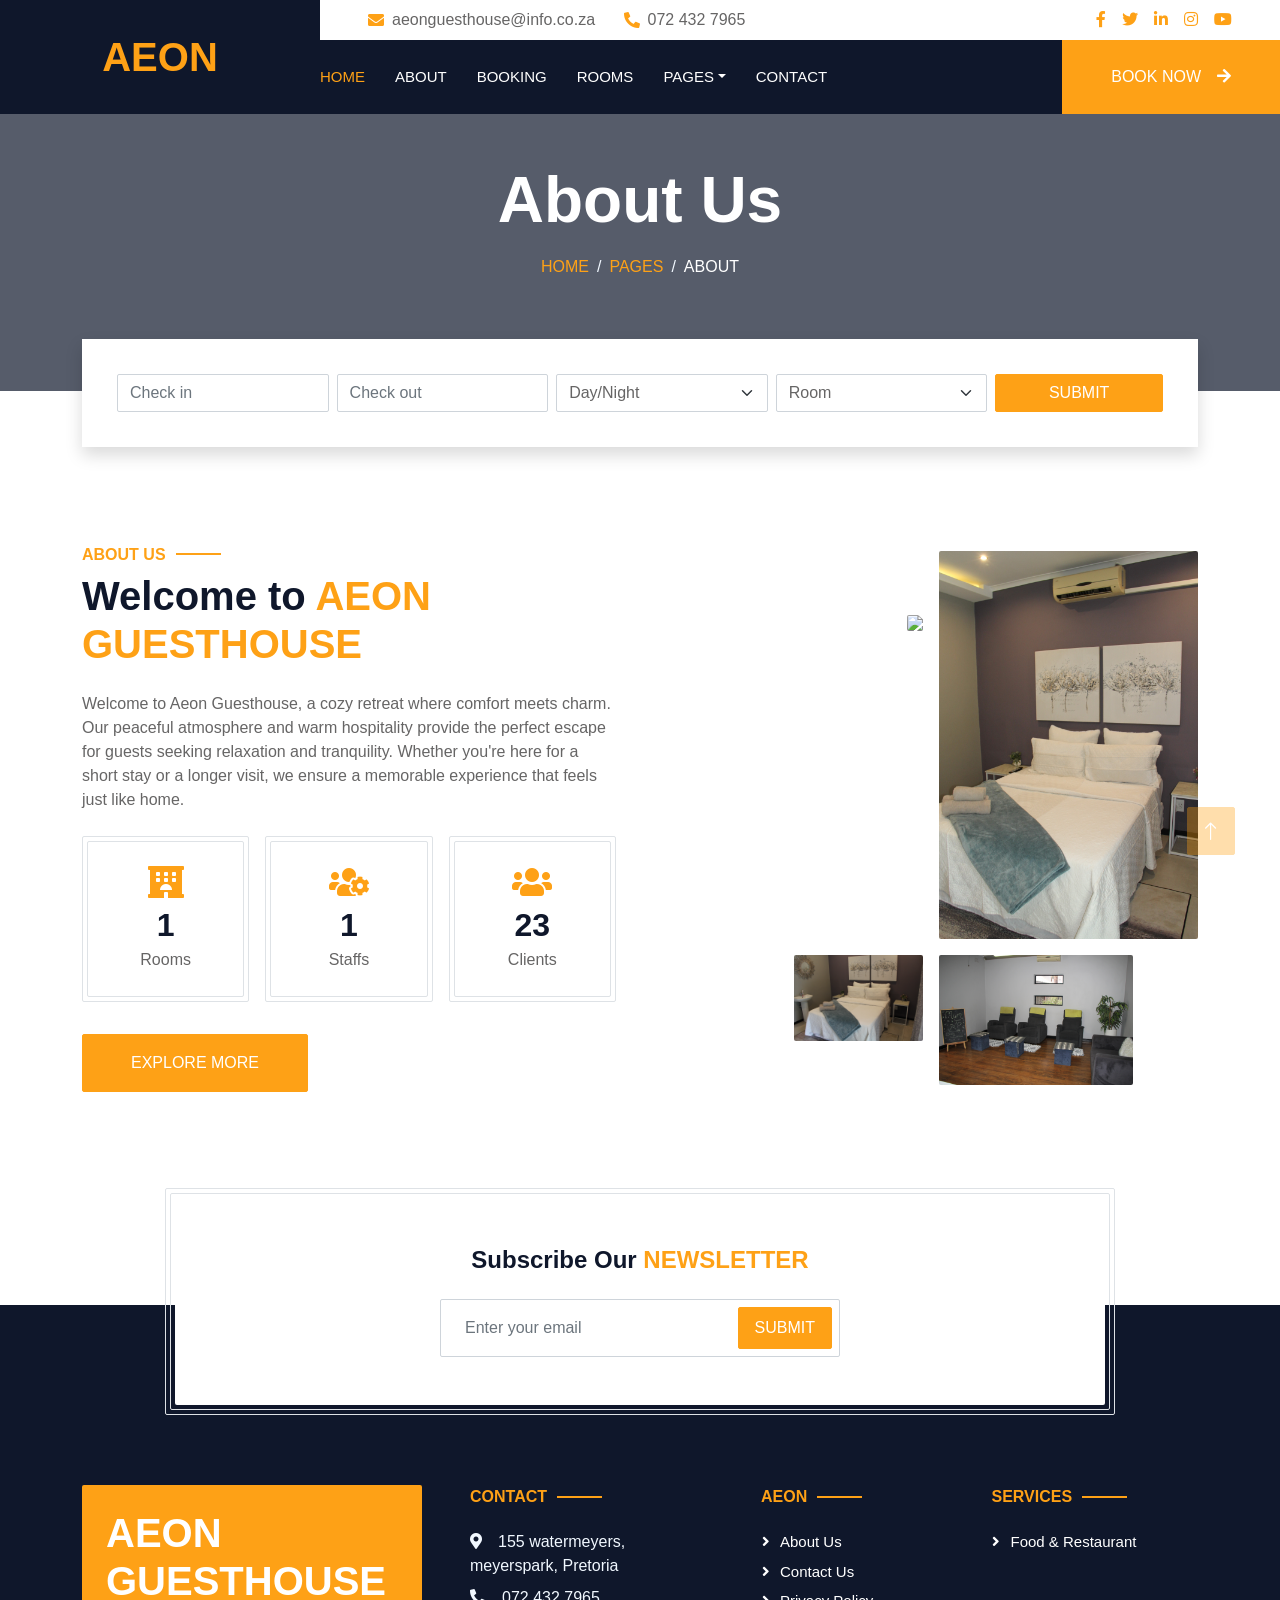
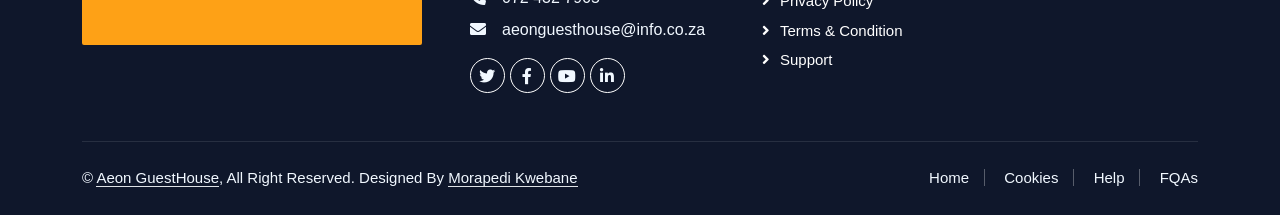
==== commit 5a94065d: "Update about.html" ====
--- a/about.html
+++ b/about.html
@@ -206,16 +206,16 @@
                     <div class="col-lg-6">
                         <div class="row g-3">
                             <div class="col-6 text-end">
-                                <img class="img-fluid rounded w-75 wow zoomIn" data-wow-delay="0.1s" src="img/1.jpeg" style="margin-top: 25%;">
+                                <img class="img-fluid rounded w-75 wow zoomIn" data-wow-delay="0.1s" src="img/aeon.JPG" style="margin-top: 25%;">
                             </div>
                             <div class="col-6 text-start">
-                                <img class="img-fluid rounded w-100 wow zoomIn" data-wow-delay="0.3s" src="img/3.jpeg">
+                                <img class="img-fluid rounded w-100 wow zoomIn" data-wow-delay="0.3s" src="img/Aeon3.JPG">
                             </div>
                             <div class="col-6 text-end">
-                                <img class="img-fluid rounded w-50 wow zoomIn" data-wow-delay="0.5s" src="img/4.jpeg">
+                                <img class="img-fluid rounded w-50 wow zoomIn" data-wow-delay="0.5s" src="img/Aeon4.JPG">
                             </div>
                             <div class="col-6 text-start">
-                                <img class="img-fluid rounded w-75 wow zoomIn" data-wow-delay="0.7s" src="img/5.jpeg">
+                                <img class="img-fluid rounded w-75 wow zoomIn" data-wow-delay="0.7s" src="img/Aeon5.JPG">
                             </div>
                         </div>
                     </div>
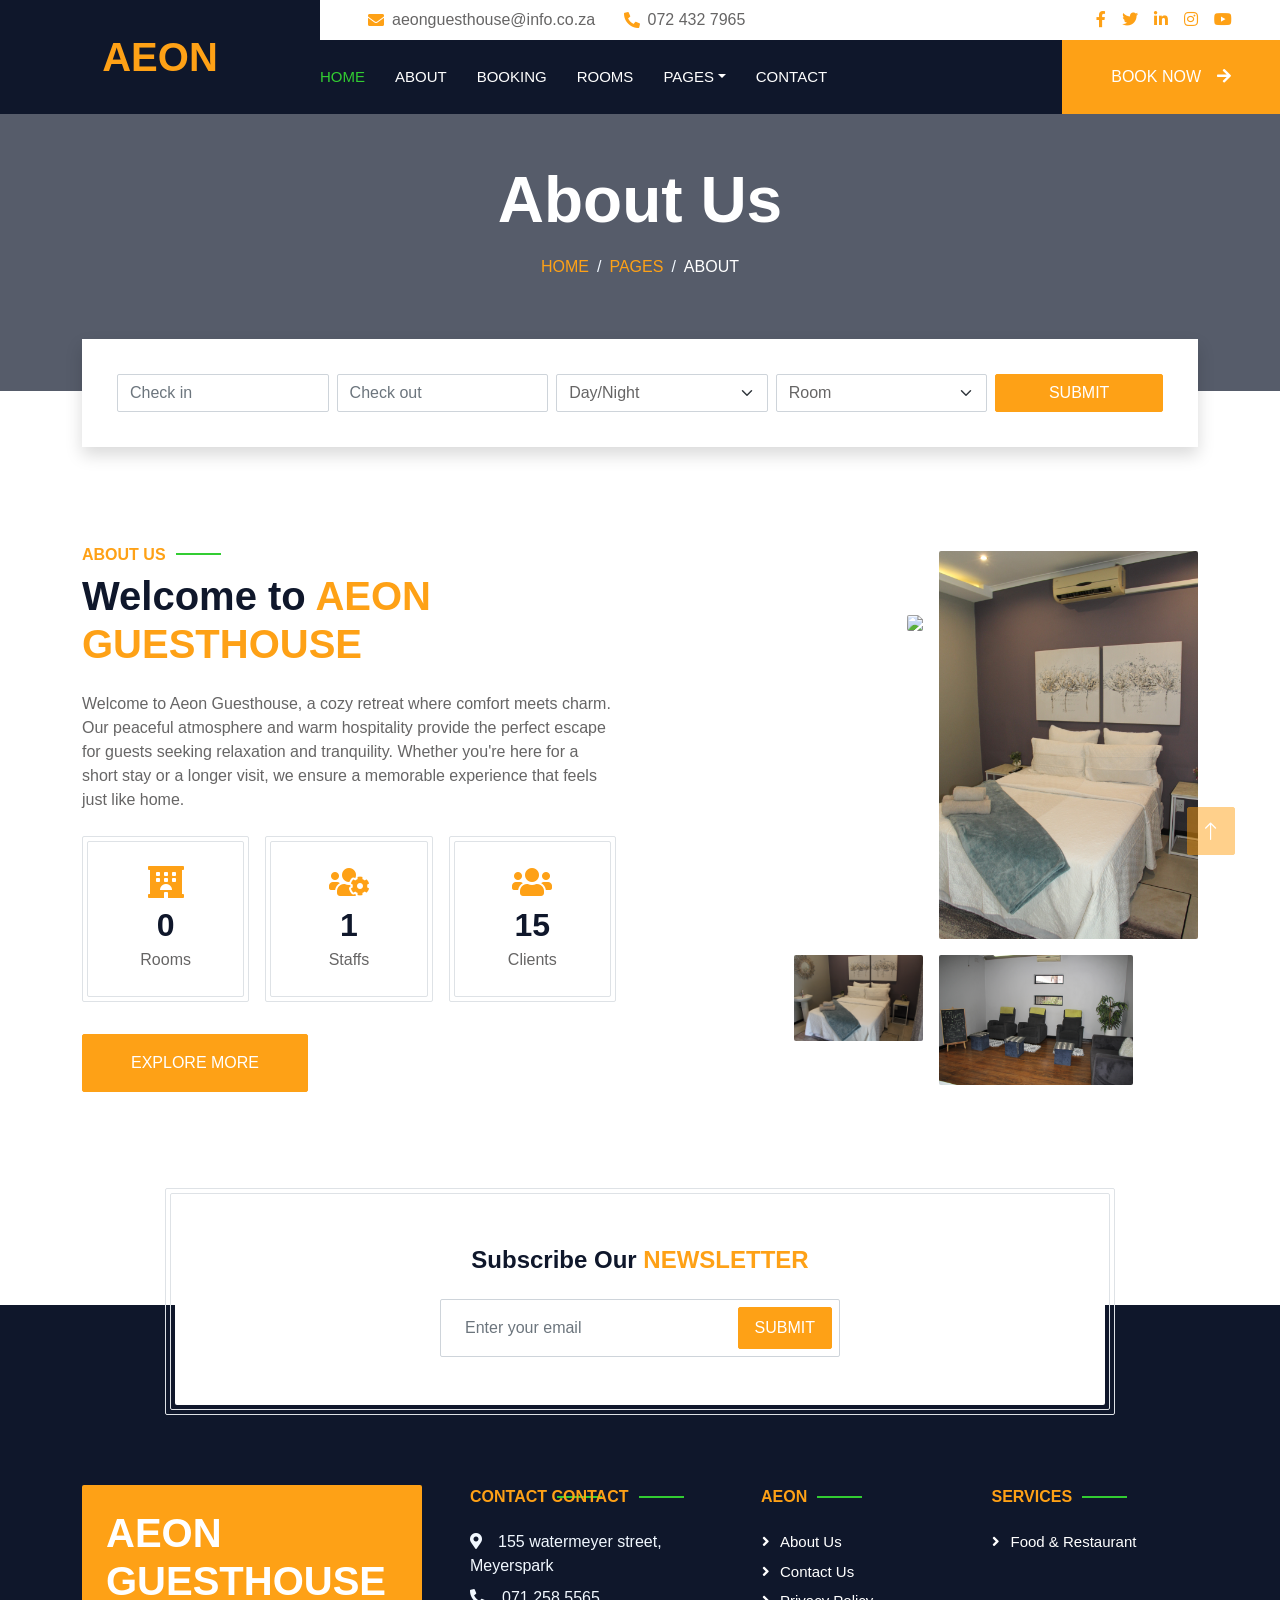
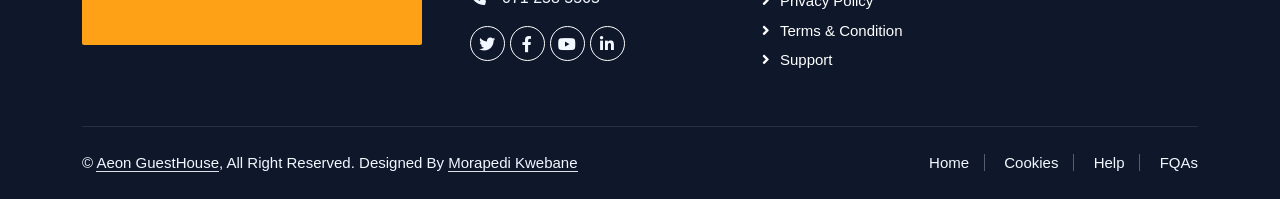
==== commit 9dd2bc6a: "Update about.html" ====
--- a/about.html
+++ b/about.html
@@ -263,9 +263,9 @@
                     </div>
                     <div class="col-md-6 col-lg-3">
                         <h6 class="section-title text-start text-primary text-uppercase mb-4">Contact</h6>
-                        <p class="mb-2"><i class="fa fa-map-marker-alt me-3"></i>155 watermeyers, meyerspark, Pretoria </p>
-                        <p class="mb-2"><i class="fa fa-phone-alt me-3"></i>072 432 7965</p>
-                        <p class="mb-2"><i class="fa fa-envelope me-3"></i>aeonguesthouse@info.co.za</p>
+                        <h6 class="section-title text-start text-primary text-uppercase mb-4">Contact</h6>
+                        <p class="mb-2"><i class="fa fa-map-marker-alt me-3"></i>155 watermeyer street, Meyerspark</p>
+                        <p class="mb-2"><i class="fa fa-phone-alt me-3"></i>071 258 5565</p>
                         <div class="d-flex pt-2">
                             <a class="btn btn-outline-light btn-social" href=""><i class="fab fa-twitter"></i></a>
                             <a class="btn btn-outline-light btn-social" href=""><i class="fab fa-facebook-f"></i></a>
--- a/css/style.css
+++ b/css/style.css
@@ -1,6 +1,6 @@
 /********** Template CSS **********/
 :root {
-    --primary: #FEA116;
+    --primary: #32CD32;
     --light: #F1F8FF;
     --dark: #0F172B;
 }
@@ -488,4 +488,4 @@
     margin-right: 0;
     padding-right: 0;
     border-right: none;
-}+}
